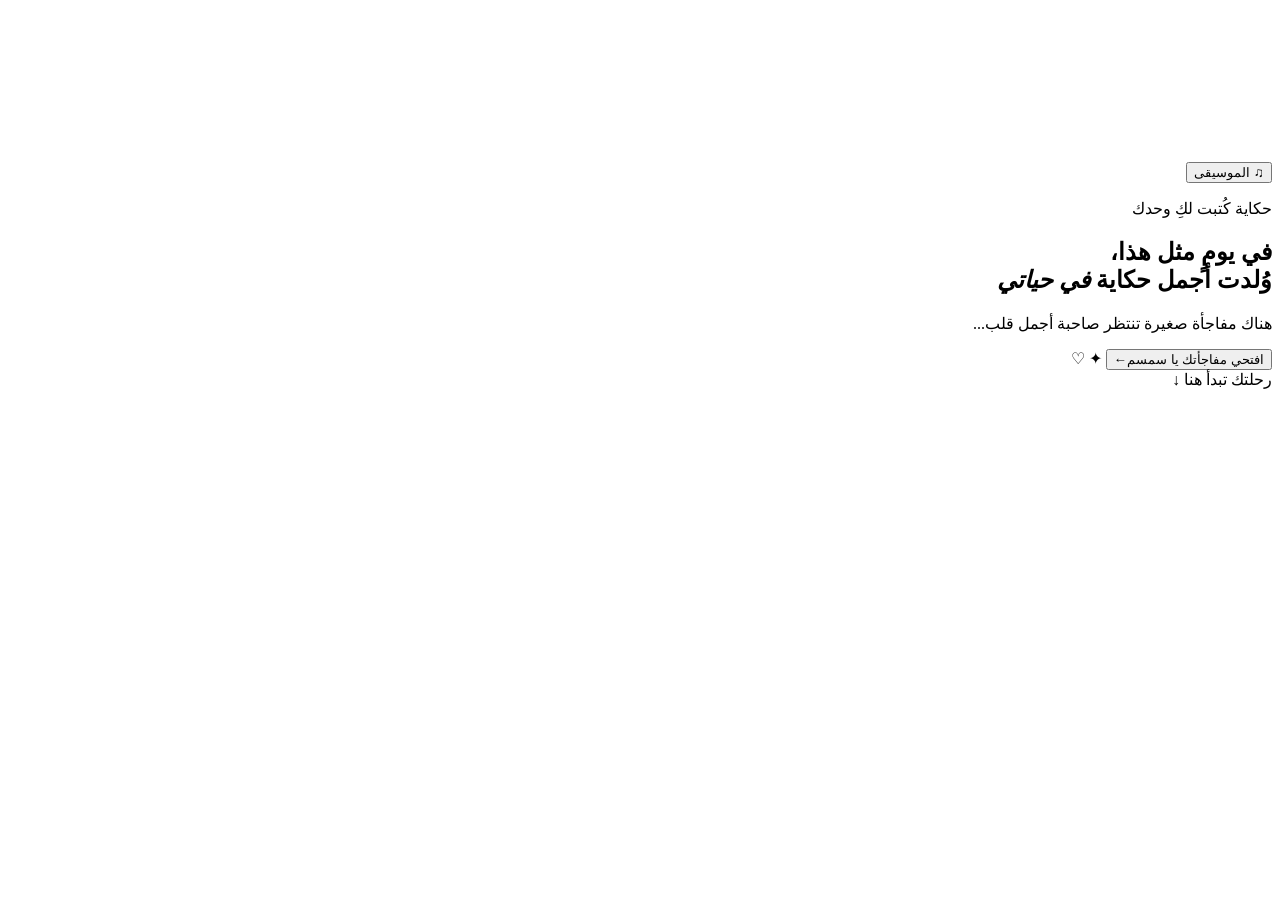
==== index.html @ 2f697efe "Add files via upload" ====
<!doctype html>
<html lang="ar" dir="rtl">
<head>
  <meta charset="utf-8">
  <meta name="viewport" content="width=device-width, initial-scale=1">
  <meta name="theme-color" content="#090609">
  <meta name="description" content="رحلة عيد ميلاد رومانسية صُممت بكل الحب لسماح.">
  <title>Happy Birthday Samah ❤️</title>
  <link rel="preconnect" href="https://fonts.googleapis.com">
  <link rel="preconnect" href="https://fonts.gstatic.com" crossorigin>
  <link href="https://fonts.googleapis.com/css2?family=Amiri:wght@400;700&family=Cairo:wght@400;500;600;700;800&display=swap" rel="stylesheet">
  <link rel="stylesheet" href="style.css">
  <script src="script.js" defer></script>
</head>
<body>
  <div class="starfield" aria-hidden="true"></div>
  <canvas class="fx-canvas" aria-hidden="true"></canvas>
  <div class="ambient-glow" aria-hidden="true"></div>

  <button class="music-toggle" type="button" aria-label="تشغيل الموسيقى" aria-pressed="false">
    <span class="music-icon" aria-hidden="true">♫</span>
    <span class="music-label">الموسيقى</span>
  </button>
  <p class="sr-only music-status" aria-live="polite"></p>

  <main>
    <section class="scene intro is-active" id="intro" aria-labelledby="intro-title">
      <div class="intro-content">
        <p class="eyebrow intro-eyebrow"><span></span> حكاية كُتبت لكِ وحدك <span></span></p>
        <h1 id="intro-title">في يومٍ مثل هذا،<br>وُلدت أجمل حكاية <em>في حياتي</em></h1>
        <p class="intro-note">هناك مفاجأة صغيرة تنتظر صاحبة أجمل قلب...</p>
        <button class="button button-gold start-button" type="button">
          <span>افتحي مفاجأتك يا سمسم</span><span class="button-arrow" aria-hidden="true">←</span>
        </button>
        <span class="intro-orbit orbit-one" aria-hidden="true">✦</span>
        <span class="intro-orbit orbit-two" aria-hidden="true">♡</span>
      </div>
      <span class="scroll-hint">رحلتك تبدأ هنا <span aria-hidden="true">↓</span></span>
    </section>

    <div class="journey" id="journey" hidden>
      <section class="scene birthday section-shell" id="birthday" aria-labelledby="birthday-title">
        <div class="section-inner birthday-inner">
          <p class="eyebrow"><span class="eyebrow-line"></span> الحكاية بدأت في هذا اليوم <span class="eyebrow-line"></span></p>
          <p class="date-label">يومٌ صار للعالم فيه معنى أجمل</p>
          <h2 class="birthday-date" id="birthday-title" aria-label="تاريخ ميلاد سماح">
            <span class="date-day"></span><span class="date-separator">·</span><span class="date-month"></span><span class="date-separator">·</span><span class="date-year"></span>
          </h2>
          <p class="date-caption">هذا اليوم مو مجرد تاريخ،<br>هذا اليوم اللي جت فيه أجمل إنسانة لقلبي</p>
          <div class="date-ornament" aria-hidden="true"><span></span>✦<span></span></div>
        </div>
      </section>

      <section class="scene candles section-shell" id="candles" aria-labelledby="candles-title">
        <div class="section-inner">
          <p class="eyebrow"><span class="eyebrow-line"></span> أغمضي عينيكِ للحظة <span class="eyebrow-line"></span></p>
          <h2 id="candles-title" class="section-title">تمني أمنية <em>يا سمسم</em></h2>
          <p class="section-copy">أتمنى أن تكون سنتك الجديدة أجمل من كل أمنياتك.</p>
          <div class="cake" aria-label="كعكة عيد ميلاد عليها ثلاث شمعات">
            <div class="candles-row">
              <div class="candle"><span class="flame"></span><span class="wick"></span></div>
              <div class="candle candle-tall"><span class="flame"></span><span class="wick"></span></div>
              <div class="candle"><span class="flame"></span><span class="wick"></span></div>
            </div>
            <div class="cake-top"></div>
            <div class="cake-layer cake-layer-top"><span class="icing-drip"></span><span class="icing-drip"></span><span class="icing-drip"></span></div>
            <div class="cake-layer cake-layer-bottom"></div>
            <div class="cake-plate"></div>
          </div>
          <button class="button button-outline blow-button" type="button">أطفئي الشموع <span aria-hidden="true">✧</span></button>
          <p class="candle-message" aria-live="polite"></p>
        </div>
      </section>

      <section class="scene gift-section section-shell" id="gift" aria-labelledby="gift-title">
        <div class="section-inner">
          <p class="eyebrow"><span class="eyebrow-line"></span> شيء صغير من قلبي <span class="eyebrow-line"></span></p>
          <h2 id="gift-title" class="section-title">هذه هديتكِ <em>يا أجملهم</em></h2>
          <p class="section-copy">اضغطي على الصندوق... يمكن أن يخفي أكثر مما تتوقعين.</p>
          <button class="gift-button" type="button" aria-label="افتحي صندوق الهدية">
            <span class="gift-burst" aria-hidden="true"></span>
            <span class="gift-box">
              <span class="gift-lid"><span class="gift-bow"></span></span>
              <span class="gift-body"><span class="gift-ribbon"></span></span>
            </span>
            <span class="gift-ground" aria-hidden="true"></span>
          </button>
          <p class="gift-reveal" aria-live="polite">كل عام وانتي أجمل أقداري <span>يا سماح</span> <b>♥</b></p>
          <span class="gift-hint">المسي الهدية لفتحها</span>
        </div>
      </section>

      <section class="scene letter-section section-shell" id="letter" aria-labelledby="letter-title">
        <div class="letter-card">
          <span class="letter-corner corner-top" aria-hidden="true">✦</span>
          <p class="eyebrow"><span class="eyebrow-line"></span> من قلبي إلى قلبك <span class="eyebrow-line"></span></p>
          <h2 id="letter-title" class="section-title">كلمات <em>لكِ وحدك</em></h2>
          <p class="letter-text" aria-live="polite"></p>
          <span class="typing-cursor" aria-hidden="true"></span>
          <p class="letter-signature">أحبكِ دائمًا <span>♥</span></p>
          <span class="letter-corner corner-bottom" aria-hidden="true">✦</span>
        </div>
      </section>

      <section class="scene memories section-shell" id="memories" aria-labelledby="memories-title">
        <div class="section-inner memories-inner">
          <p class="eyebrow"><span class="eyebrow-line"></span> لحظات أتمنى أن تبقى للأبد <span class="eyebrow-line"></span></p>
          <h2 id="memories-title" class="section-title">أجمل الذكريات <em>معكِ</em></h2>
          <p class="section-copy">كل لحظة معكِ تستحق أن تُحفظ كأنها صورة من أجمل حكاية.</p>
          <div class="memory-gallery" aria-label="معرض ذكريات رومانسي">
            <!-- Replace any memory-art block with: <img class="memory-photo" src="images/samah-1.jpg" alt="وصف الصورة"> -->
            <article class="memory-card memory-one">
              <div class="memory-art art-one" role="img" aria-label="سماء وردية عند الغروب">
                <span class="art-sun"></span><span class="art-horizon"></span><span class="art-heart">♡</span>
              </div>
              <p>غروبٌ يشبه دفء قلبكِ</p>
            </article>
            <article class="memory-card memory-two">
              <div class="memory-art art-two" role="img" aria-label="نجوم مضيئة في ليلة هادئة">
                <span class="art-moon"></span><span class="art-star">✦</span><span class="art-star">✧</span><span class="art-star">✦</span>
              </div>
              <p>ليالٍ يحلو فيها الحديث معكِ</p>
            </article>
            <article class="memory-card memory-three">
              <div class="memory-art art-three" role="img" aria-label="ورود حمراء رومانسية">
                <span class="art-rose">✿</span><span class="art-rose">✿</span><span class="art-rose">✿</span>
              </div>
              <p>وردٌ يذكّرني بأنكِ أجمل</p>
            </article>
          </div>
          <p class="gallery-hint">لإضافة صوركم، استبدلي رسومات البطاقات بصوركِ المفضلة داخل <code>index.html</code></p>
        </div>
      </section>

      <section class="scene finale section-shell" id="finale" aria-labelledby="finale-title">
        <div class="finale-content">
          <p class="eyebrow"><span class="eyebrow-line"></span> وإلى حكاياتٍ أجمل قادمة <span class="eyebrow-line"></span></p>
          <h2 class="samah-name" id="finale-title" aria-label="سماح">SAMAH</h2>
          <span class="finale-heart" aria-hidden="true">♥</span>
          <p class="finale-message">كل عام وانتي حبيبتي،<br>وكل عام وأنا أحبك أكثر من العام اللي قبله <span>❤️</span></p>
          <button class="button button-gold restart-button" type="button"><span>أعيدي عيش المفاجأة</span><span aria-hidden="true">↻</span></button>
          <p class="finale-signature">صُنعت بكل الحب، من أجلكِ أنتِ</p>
        </div>
      </section>
    </div>
  </main>
</body>
</html>
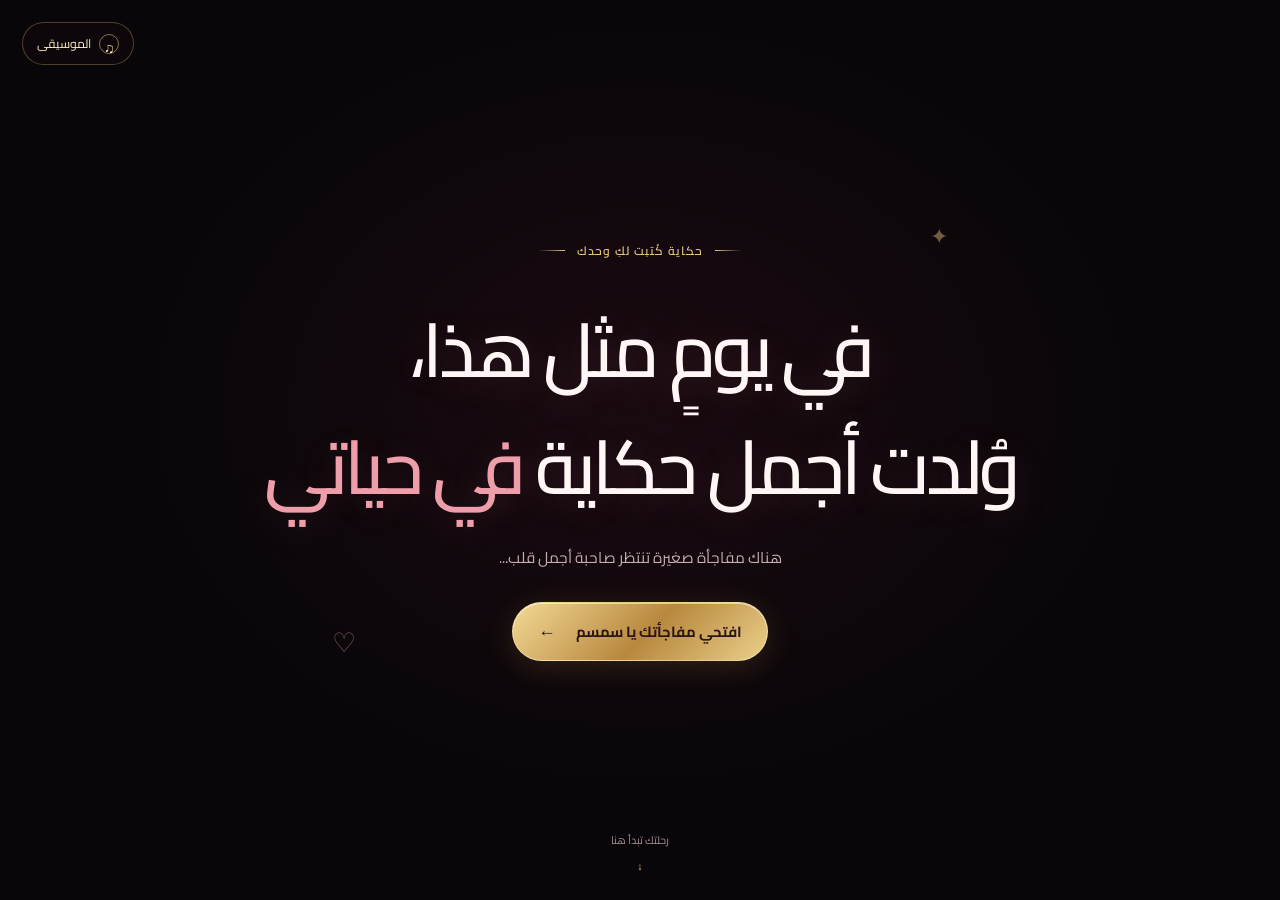
==== commit 8e9dba79: "Fix HTML encoding issues in index.html" ====
--- a/index.html
+++ b/index.html
@@ -128,7 +128,7 @@
               <p>وردٌ يذكّرني بأنكِ أجمل</p>
             </article>
           </div>
-          <p class="gallery-hint">لإضافة صوركم، استبدلي رسومات البطاقات بصوركِ المفضلة داخل <code>index.html</code></p>
+          <p class="gallery-hint">فديتك يا اجمل بنوته بدنيا  <code>Samah and Thabit</code></p>
         </div>
       </section>
 
--- a/style.css
+++ b/style.css
@@ -0,0 +1,195 @@
+@import url("https://fonts.googleapis.com/css2?family=Great+Vibes&display=swap");
+
+:root {
+  color-scheme: dark;
+  --night: #090609;
+  --night-warm: #12090e;
+  --wine: #6f1427;
+  --cherry: #a9233e;
+  --rose: #ee9eaa;
+  --rose-light: #ffdce0;
+  --gold: #e7c77f;
+  --gold-light: #fff0c1;
+  --muted: #c4aeb3;
+  --arabic: "Cairo", "Amiri", serif;
+}
+
+* { box-sizing: border-box; }
+html { scroll-behavior: smooth; scroll-snap-type: y proximity; scrollbar-color: #754251 #10090c; }
+body { margin: 0; min-width: 320px; background: var(--night); color: #fff6f5; font-family: var(--arabic); overflow-x: hidden; }
+button { font: inherit; }
+button:focus-visible { outline: 2px solid var(--gold-light); outline-offset: 5px; }
+.sr-only { position: absolute; width: 1px; height: 1px; padding: 0; margin: -1px; overflow: hidden; clip: rect(0,0,0,0); white-space: nowrap; border: 0; }
+.starfield, .ambient-glow, .fx-canvas { position: fixed; inset: 0; pointer-events: none; }
+.starfield { z-index: 0; opacity: .66; background-image: radial-gradient(1px 1px at 7% 14%, #fff8df 99%, transparent), radial-gradient(1px 1px at 75% 21%, #f6d7dc 99%, transparent), radial-gradient(1.5px 1.5px at 34% 78%, #fff8df 99%, transparent), radial-gradient(1px 1px at 86% 71%, #eac57b 99%, transparent), radial-gradient(1px 1px at 57% 47%, #fff 99%, transparent), radial-gradient(1px 1px at 18% 55%, #f8d5dc 99%, transparent); background-size: 290px 240px; animation: stars-drift 65s linear infinite; }
+.ambient-glow { z-index: 0; opacity: .34; background: radial-gradient(ellipse at 50% 42%, rgba(119, 26, 48, .2), transparent 49%); transition: opacity 1s ease; }
+.fx-canvas { z-index: 8; width: 100%; height: 100%; }
+main, .journey { position: relative; z-index: 1; }
+.music-toggle { position: fixed; z-index: 12; top: 22px; left: 22px; display: flex; align-items: center; gap: 8px; padding: 9px 14px; border: 1px solid rgba(231,199,127,.3); border-radius: 999px; background: rgba(15,9,13,.75); color: var(--gold-light); font-size: .77rem; backdrop-filter: blur(12px); cursor: pointer; transition: background .25s, border-color .25s; }
+.music-toggle:hover, .music-toggle[aria-pressed="true"] { border-color: var(--gold); background: rgba(77,34,41,.85); }
+.music-icon { display: inline-grid; place-items: center; width: 20px; height: 20px; border: 1px solid rgba(231,199,127,.55); border-radius: 50%; font-size: 14px; }
+.music-toggle[aria-pressed="true"] .music-icon { animation: music-pulse 1.1s ease-in-out infinite alternate; }
+.scene { position: relative; min-height: 100svh; scroll-snap-align: start; overflow: hidden; }
+.intro { z-index: 4; display: grid; place-items: center; min-height: 100svh; background: radial-gradient(ellipse at 50% 45%, rgba(58,19,32,.34), transparent 55%), #090609; transition: opacity 1.1s ease, visibility 1.1s ease, transform 1.4s cubic-bezier(.2,.8,.2,1); }
+.intro.is-leaving { opacity: 0; visibility: hidden; transform: scale(1.07); pointer-events: none; }
+.intro-content { position: relative; width: min(810px, 90vw); padding: 76px 24px; text-align: center; animation: intro-rise 1.4s both; }
+.eyebrow { display: flex; justify-content: center; align-items: center; gap: 12px; color: var(--gold); font-size: .75rem; font-weight: 600; letter-spacing: .08em; }
+.intro-eyebrow { margin-bottom: 30px; }
+.intro-eyebrow span { width: 27px; height: 1px; background: linear-gradient(90deg, transparent, var(--gold)); }
+.intro-eyebrow span:first-child { transform: rotate(180deg); }
+h1, h2, p { margin-top: 0; }
+.intro h1 { margin-bottom: 17px; font-size: clamp(2.15rem, 6.4vw, 4.7rem); line-height: 1.55; font-weight: 500; letter-spacing: -.055em; text-shadow: 0 4px 38px rgba(238,158,170,.16); }
+.intro h1 em, .section-title em { color: var(--rose); font-style: normal; }
+.intro-note { color: var(--muted); font-size: .96rem; margin-bottom: 30px; }
+.button { position: relative; display: inline-flex; align-items: center; justify-content: center; gap: 20px; min-height: 53px; padding: 12px 25px; border-radius: 999px; cursor: pointer; transition: transform .3s ease, box-shadow .3s ease, background .3s ease; }
+.button:hover { transform: translateY(-3px); }
+.button-gold { border: 1px solid rgba(255,235,185,.65); background: linear-gradient(135deg, #f3d996, #b8883e 53%, #ebd08c); box-shadow: 0 6px 32px rgba(207,160,79,.18), inset 0 1px rgba(255,255,255,.55); color: #29151a; font-size: .92rem; font-weight: 700; }
+.button-gold:hover { box-shadow: 0 9px 42px rgba(207,160,79,.37), inset 0 1px rgba(255,255,255,.7); }
+.button-arrow { font-size: 1.1rem; transition: transform .3s; }
+.button:hover .button-arrow { transform: translateX(-4px); }
+.intro-orbit { position: absolute; color: var(--gold); opacity: .45; animation: orbit 5s ease-in-out infinite alternate; }
+.orbit-one { top: 9%; right: 12%; font-size: 1.4rem; }
+.orbit-two { bottom: 12%; left: 12%; color: var(--rose); font-size: 1.7rem; animation-delay: -2s; }
+.scroll-hint { position: absolute; bottom: 24px; display: flex; flex-direction: column; align-items: center; gap: 6px; color: #a68d93; font-size: .68rem; }
+.scroll-hint span { color: var(--gold); animation: nudge 1.6s infinite; }
+body.is-open .intro { position: fixed; inset: 0; }
+body.is-open .intro.is-leaving { position: fixed; }
+.section-shell { display: grid; place-items: center; padding: 90px 24px; }
+.section-inner { position: relative; z-index: 1; width: min(800px, 100%); text-align: center; }
+.birthday { background: radial-gradient(ellipse at 50% 48%, rgba(112,29,50,.24), transparent 58%); }
+.birthday-inner { padding: 30px 0; }
+.birthday .eyebrow, .candles .eyebrow, .gift-section .eyebrow, .memories .eyebrow { margin-bottom: 29px; }
+.eyebrow-line { display: inline-block; width: 31px; height: 1px; background: linear-gradient(90deg, transparent, var(--gold)); }
+.eyebrow-line:first-child { transform: rotate(180deg); }
+.date-label { margin-bottom: 10px; color: #c7aeb3; font-size: .87rem; letter-spacing: .04em; }
+.birthday-date { display: flex; align-items: baseline; justify-content: center; gap: clamp(6px, 2.5vw, 22px); margin: 0 0 20px; color: var(--gold-light); font-family: "Amiri", serif; font-size: clamp(4.5rem, 17vw, 9.6rem); font-weight: 700; line-height: 1.12; text-shadow: 0 0 18px rgba(244,202,116,.38), 0 0 70px rgba(244,202,116,.16); direction: ltr; }
+.birthday-date.is-placeholder { font-size: clamp(3rem, 13.5vw, 5.5rem); }
+.birthday-date span:not(.date-separator) { display: inline-block; opacity: 0; transform: translateY(28px) scale(.92); transition: opacity .8s ease, transform .8s cubic-bezier(.2,.8,.2,1); }
+.birthday-date.is-visible span:not(.date-separator) { opacity: 1; transform: translateY(0) scale(1); }
+.birthday-date span:nth-child(3) { transition-delay: .2s; }.birthday-date span:nth-child(5) { transition-delay: .4s; }
+.date-separator { color: rgba(231,199,127,.56); font-size: .58em; }
+.date-caption { color: var(--rose-light); font-size: clamp(1rem, 3.2vw, 1.3rem); line-height: 2; }
+.date-ornament { display: flex; align-items: center; justify-content: center; gap: 14px; margin-top: 31px; color: var(--gold); font-size: .9rem; }
+.date-ornament span { width: 53px; height: 1px; background: linear-gradient(90deg, transparent, rgba(231,199,127,.65)); }
+.date-ornament span:last-child { transform: rotate(180deg); }
+.candles { background: radial-gradient(ellipse at 50% 68%, rgba(116,34,48,.3), transparent 46%); }
+.section-title { margin-bottom: 9px; font-size: clamp(2rem, 5vw, 3.3rem); font-weight: 600; }
+.section-copy { color: var(--muted); font-size: .9rem; line-height: 1.9; }
+.cake { width: 230px; height: 240px; margin: 24px auto 16px; position: relative; filter: drop-shadow(0 10px 24px rgba(116,26,47,.16)); }
+.candles-row { position: absolute; top: 0; left: 0; right: 0; z-index: 3; display: flex; justify-content: center; align-items: flex-end; gap: 23px; height: 92px; }
+.candle { position: relative; width: 11px; height: 63px; border-radius: 5px 5px 2px 2px; background: repeating-linear-gradient(135deg, #f9e3b2 0 7px, #b92b49 7px 12px); box-shadow: inset -3px 0 4px rgba(67,19,31,.25); }
+.candle-tall { height: 78px; }
+.wick { position: absolute; top: -6px; left: 5px; width: 2px; height: 8px; background: #26171a; }
+.flame { position: absolute; z-index: 2; top: -27px; left: 2px; width: 8px; height: 21px; border-radius: 60% 40% 55% 45%; background: radial-gradient(ellipse at 50% 68%, #fff8c7 0 17%, #ffd768 38%, #ff8b38 71%, rgba(255,102,43,0) 100%); filter: drop-shadow(0 0 9px #ffb64f); transform-origin: 50% 90%; animation: flame-flicker .15s ease-in-out infinite alternate; }
+.cake-top { position: absolute; top: 82px; left: 29px; width: 172px; height: 29px; border-radius: 50%; background: linear-gradient(180deg, #ffe9d9, #efa9a1); z-index: 2; box-shadow: inset 0 -7px 0 rgba(155,49,66,.22); }
+.cake-layer { position: absolute; left: 29px; width: 172px; background: linear-gradient(90deg, #8c203a, #c34452 50%, #841c38); box-shadow: inset 0 -9px rgba(70,13,35,.28); }
+.cake-layer-top { top: 96px; height: 51px; z-index: 1; }
+.cake-layer-bottom { top: 139px; height: 52px; border-radius: 0 0 20px 20px; }
+.icing-drip { position: absolute; top: 0; width: 13px; height: 14px; border-radius: 0 0 8px 8px; background: #f3b6ad; }
+.icing-drip:nth-child(1) { left: 33px; height: 18px; }.icing-drip:nth-child(2) { left: 87px; height: 22px; }.icing-drip:nth-child(3) { right: 29px; height: 16px; }
+.cake-plate { position: absolute; bottom: 33px; left: 16px; width: 198px; height: 21px; border-radius: 50%; background: linear-gradient(180deg, #f8dfac, #a97936); box-shadow: 0 7px 15px rgba(0,0,0,.25); }
+.button-outline { border: 1px solid rgba(231,199,127,.65); background: rgba(35,12,22,.55); color: var(--gold-light); font-size: .88rem; }
+.button-outline:hover { background: rgba(91,28,47,.55); box-shadow: 0 5px 28px rgba(177,54,78,.2); }
+.blow-button { min-width: 172px; }
+.candle-message { min-height: 26px; margin: 13px 0 0; color: var(--rose-light); font-size: .9rem; opacity: 0; transition: opacity .6s; }
+.candle-message.is-visible { opacity: 1; }
+.candles.is-blown .flame { opacity: 0; transform: scale(.2) translateY(-15px); transition: opacity .7s, transform .7s; }
+.candles.is-blown .candle { filter: brightness(.72); }
+.gift-section { background: radial-gradient(ellipse at 50% 68%, rgba(131,27,51,.23), transparent 40%); }
+.gift-button { display: block; position: relative; width: 240px; height: 235px; margin: 27px auto 0; padding: 0; border: 0; background: transparent; cursor: pointer; perspective: 700px; }
+.gift-box { position: absolute; inset: 0; z-index: 2; }
+.gift-body { position: absolute; left: 46px; top: 88px; width: 148px; height: 112px; border: 1px solid rgba(255,218,156,.65); border-radius: 3px 3px 12px 12px; background: linear-gradient(130deg, #bb3348, #75152c 64%, #571026); box-shadow: inset -12px 0 18px rgba(43,7,21,.24), inset 0 2px rgba(255,208,156,.4), 0 20px 32px rgba(0,0,0,.24); }
+.gift-ribbon { position: absolute; top: 0; left: 62px; width: 24px; height: 100%; background: linear-gradient(90deg, #c39a52, #ffe5a0 47%, #ba8c43); }
+.gift-lid { position: absolute; z-index: 3; top: 74px; left: 37px; width: 166px; height: 28px; border: 1px solid rgba(255,226,164,.75); border-radius: 4px; background: linear-gradient(180deg, #e1b866, #b8883e 80%); box-shadow: inset 0 2px rgba(255,248,207,.5), 0 4px 7px rgba(0,0,0,.25); transform-origin: 15% 100%; transition: transform .9s cubic-bezier(.2,.8,.2,1), top .9s; }
+.gift-bow { position: absolute; left: 67px; top: -24px; width: 31px; height: 24px; border: 5px solid #e8c879; border-radius: 50% 50% 12% 50%; transform: rotate(23deg); }
+.gift-bow::after { content: ""; position: absolute; left: 0; top: -5px; width: 28px; height: 24px; border: 5px solid #f4d791; border-radius: 50% 50% 50% 12%; transform: rotate(-48deg); }
+.gift-ground { position: absolute; bottom: 23px; left: 31px; width: 178px; height: 18px; border-radius: 50%; background: rgba(0,0,0,.38); filter: blur(8px); }
+.gift-button:hover .gift-box { animation: gift-wiggle .6s ease-in-out; }
+.gift-button.is-open .gift-lid { top: 43px; transform: rotate(-26deg) translate(-9px, -15px); }
+.gift-burst { position: absolute; inset: 14px; z-index: 1; border-radius: 50%; background: radial-gradient(circle, rgba(255,218,140,.28), transparent 65%); opacity: 0; transform: scale(.4); transition: opacity .8s, transform .9s; }
+.gift-button.is-open .gift-burst { opacity: 1; transform: scale(1.2); }
+.gift-reveal { display: none; margin: 6px 0 0; color: var(--gold-light); font-size: clamp(1.2rem, 4vw, 1.7rem); font-weight: 600; text-shadow: 0 0 24px rgba(231,199,127,.3); }
+.gift-reveal span { color: var(--rose); }.gift-reveal b { color: #f26a7e; }
+.gift-reveal.is-visible { display: block; animation: reveal-up .8s both; }
+.gift-hint { display: block; margin-top: 5px; color: #8f777e; font-size: .7rem; }
+.gift-button.is-open ~ .gift-hint { opacity: 0; }
+.letter-section { padding-top: 120px; padding-bottom: 120px; background: radial-gradient(ellipse at 50% 50%, rgba(96,29,49,.16), transparent 60%); }
+.letter-card { position: relative; width: min(760px, 100%); min-height: 390px; padding: clamp(29px, 7vw, 65px); border: 1px solid rgba(231,199,127,.3); border-radius: 4px; background: linear-gradient(145deg, rgba(33,17,25,.82), rgba(17,11,15,.9)); box-shadow: 0 22px 90px rgba(0,0,0,.25), inset 0 0 50px rgba(165,65,84,.05); text-align: center; }
+.letter-card::before { content: ""; position: absolute; inset: 8px; border: 1px solid rgba(231,199,127,.1); pointer-events: none; }
+.letter-card .eyebrow { margin-bottom: 11px; }
+.letter-card .section-title { margin-bottom: 22px; }
+.letter-text { min-height: 150px; margin-bottom: 3px; color: #f6e5e6; font-size: clamp(.95rem, 2.5vw, 1.15rem); line-height: 2.4; }
+.typing-cursor { display: inline-block; width: 2px; height: 1.15em; margin-right: 4px; background: var(--gold); vertical-align: middle; animation: cursor-blink .75s steps(2) infinite; }
+.letter-signature { margin: 17px 0 0; color: var(--gold); font-family: "Amiri", serif; font-size: 1.3rem; opacity: 0; transition: opacity .7s; }
+.letter-signature.is-visible { opacity: 1; }
+.letter-signature span { color: #e87584; }
+.letter-corner { position: absolute; color: var(--gold); opacity: .65; }
+.corner-top { top: 13px; right: 16px; }.corner-bottom { bottom: 13px; left: 16px; }
+.memories { background: radial-gradient(ellipse at 50% 55%, rgba(108,29,48,.17), transparent 59%); }
+.memories-inner { width: min(920px, 100%); }
+.memory-gallery { display: grid; grid-template-columns: repeat(3, 1fr); gap: 20px; margin-top: 38px; }
+.memory-card { position: relative; padding: 9px 9px 15px; border: 1px solid rgba(234,197,173,.15); background: linear-gradient(145deg, rgba(56,28,38,.68), rgba(24,16,22,.78)); box-shadow: 0 12px 28px rgba(0,0,0,.18); transform: rotate(-1.5deg); transition: transform .45s, border-color .45s, box-shadow .45s; }
+.memory-card:nth-child(2) { transform: rotate(1.6deg) translateY(13px); }.memory-card:nth-child(3) { transform: rotate(-.8deg); }
+.memory-card:hover { z-index: 2; border-color: rgba(231,199,127,.55); box-shadow: 0 18px 42px rgba(0,0,0,.35); transform: translateY(-8px) rotate(0) scale(1.035); }
+.memory-card p { margin: 12px 2px 0; color: #ead9db; font-size: .78rem; }
+.memory-art { position: relative; display: grid; place-items: center; height: clamp(130px, 23vw, 210px); overflow: hidden; }
+.memory-photo { display: block; width: 100%; height: clamp(130px, 23vw, 210px); object-fit: cover; }
+.art-one { background: linear-gradient(180deg, #39243a, #99536b 49%, #eea083 73%, #3b2030 74%); }
+.art-sun { position: absolute; top: 31%; width: 55px; height: 55px; border-radius: 50%; background: #f5c393; box-shadow: 0 0 34px rgba(255,204,165,.68); }
+.art-horizon { position: absolute; bottom: 0; width: 120%; height: 34%; background: linear-gradient(165deg, transparent 10%, #371a2b 11% 22%, transparent 23%), linear-gradient(12deg, #251522 20%, #482239 21% 31%, transparent 32%); }
+.art-heart { position: absolute; z-index: 1; top: 15%; color: rgba(255,233,212,.75); font-family: "Amiri", serif; font-size: 1.7rem; }
+.art-two { background: radial-gradient(ellipse at 50% 105%, #54233e, #1d1424 54%, #10101b); }
+.art-moon { position: absolute; top: 28%; left: 27%; width: 48px; height: 48px; border-radius: 50%; background: #f3d8b2; box-shadow: 0 0 35px rgba(255,221,167,.23); }
+.art-moon::after { content: ""; position: absolute; top: -8px; left: 14px; width: 48px; height: 48px; border-radius: 50%; background: #201627; }
+.art-star { position: absolute; color: #ffe4a8; font-size: 1rem; animation: star-twinkle 2s infinite alternate; }
+.art-star:nth-of-type(2) { top: 22%; right: 23%; }.art-star:nth-of-type(3) { top: 60%; right: 20%; animation-delay: .7s; }.art-star:nth-of-type(4) { top: 38%; left: 19%; animation-delay: 1.1s; }
+.art-three { background: radial-gradient(ellipse at 50% 75%, #a44755, #452036 68%, #241522); }
+.art-rose { position: absolute; color: #f58b94; font-size: clamp(2.1rem, 6vw, 3.5rem); filter: drop-shadow(0 0 13px rgba(251,127,140,.45)); }
+.art-rose:nth-child(1) { left: 19%; top: 34%; transform: rotate(-17deg); }.art-rose:nth-child(2) { top: 19%; font-size: clamp(2.7rem, 8vw, 4.1rem); color: #ffc0ad; }.art-rose:nth-child(3) { right: 18%; top: 39%; transform: rotate(17deg); }
+.gallery-hint { margin: 34px 0 0; color: #a48a91; font-size: .74rem; }
+.gallery-hint code { color: var(--gold); direction: ltr; unicode-bidi: embed; }
+.finale { min-height: 110svh; background: radial-gradient(ellipse at 50% 47%, rgba(111,24,49,.35), transparent 52%), linear-gradient(180deg, rgba(9,6,9,.2), #090609); }
+.finale-content { position: relative; z-index: 1; width: min(850px, 100%); text-align: center; }
+.finale-content .eyebrow { margin-bottom: 8px; }
+.samah-name { margin: 0; color: var(--gold-light); direction: ltr; font-family: "Great Vibes", "Amiri", serif; font-size: clamp(2.8rem, 11vw, 7rem); font-weight: 400; line-height: 1.3; letter-spacing: .025em; text-shadow: 0 0 18px rgba(255,228,167,.55), 0 0 60px rgba(255,189,101,.33); animation: name-glow 3s ease-in-out infinite alternate; }
+.finale-heart { display: block; margin: -8px 0 16px; color: #e96078; font-size: 1.6rem; text-shadow: 0 0 19px rgba(255,93,119,.7); animation: heart-beat 1.6s infinite; }
+.finale-message { margin-bottom: 28px; color: #fff0ee; font-size: clamp(1.5rem, 5vw, 2.6rem); font-weight: 600; line-height: 1.85; text-shadow: 0 0 32px rgba(233,145,152,.15); }
+.finale-message span { white-space: nowrap; }
+.finale-signature { margin: 27px 0 0; color: #ad979c; font-family: "Amiri", serif; font-size: 1rem; }
+.music-bars { display: inline-flex; align-items: center; gap: 2px; height: 13px; }
+.music-bars i { width: 2px; height: 4px; background: var(--gold); animation: music-bar .5s ease-in-out infinite alternate; }
+.music-bars i:nth-child(2) { animation-delay: .15s; }.music-bars i:nth-child(3) { animation-delay: .3s; }
+
+@keyframes stars-drift { to { background-position: 290px -240px; } }
+@keyframes intro-rise { from { opacity: 0; transform: translateY(20px); } to { opacity: 1; transform: translateY(0); } }
+@keyframes orbit { to { transform: translateY(-12px) rotate(14deg); opacity: .85; } }
+@keyframes nudge { 50% { transform: translateY(5px); } }
+@keyframes flame-flicker { from { transform: rotate(-5deg) scale(.96); } to { transform: rotate(5deg) scale(1.04); } }
+@keyframes gift-wiggle { 0%, 100% { transform: rotate(0); } 25% { transform: rotate(-3deg); } 75% { transform: rotate(3deg); } }
+@keyframes reveal-up { from { opacity: 0; transform: translateY(15px); } to { opacity: 1; transform: translateY(0); } }
+@keyframes cursor-blink { to { visibility: hidden; } }
+@keyframes star-twinkle { to { opacity: .35; transform: scale(.8); } }
+@keyframes name-glow { to { text-shadow: 0 0 25px rgba(255,228,167,.82), 0 0 90px rgba(255,189,101,.45); } }
+@keyframes heart-beat { 0%, 100% { transform: scale(1); } 12% { transform: scale(1.2); } 24% { transform: scale(1); } 36% { transform: scale(1.12); } }
+@keyframes music-pulse { to { box-shadow: 0 0 12px rgba(231,199,127,.65); } }
+@keyframes music-bar { to { height: 12px; } }
+
+@media (max-width: 650px) {
+  .music-toggle { top: 13px; left: 13px; padding: 7px 11px; }
+  .music-label { font-size: .7rem; }
+  .intro-content { padding: 65px 9px; }
+  .intro h1 { line-height: 1.65; }
+  .intro-note { font-size: .82rem; }
+  .section-shell { padding: 78px 21px; }
+  .birthday-date { gap: 4px; font-size: clamp(4rem, 19vw, 7rem); }
+  .memory-gallery { gap: 9px; }
+  .memory-card { padding: 6px 6px 11px; }
+  .memory-card p { font-size: .64rem; line-height: 1.8; }
+  .memory-art { height: clamp(108px, 37vw, 170px); }
+  .memory-photo { height: clamp(108px, 37vw, 170px); }
+  .letter-section { padding: 85px 18px; }
+  .letter-card { min-height: 400px; padding: 36px 23px; }
+}
+@media (prefers-reduced-motion: reduce) {
+  *, *::before, *::after { scroll-behavior: auto !important; animation-duration: .01ms !important; animation-iteration-count: 1 !important; transition-duration: .01ms !important; }
+}
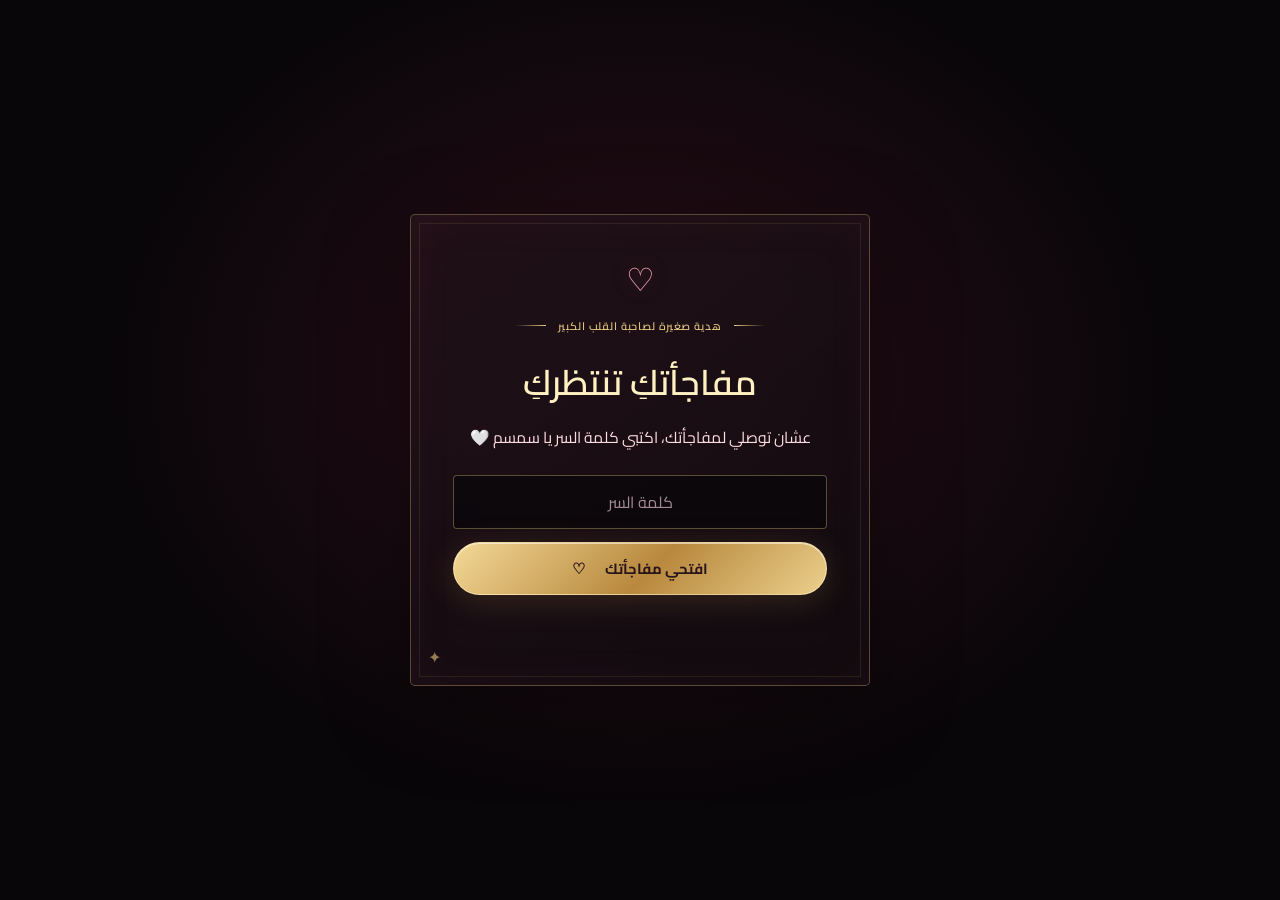
==== commit 7c539ceb: "Fix HTML encoding issues in index.html" ====
--- a/index.html
+++ b/index.html
@@ -12,18 +12,34 @@
   <link rel="stylesheet" href="style.css">
   <script src="script.js" defer></script>
 </head>
-<body>
+<body class="is-locked">
   <div class="starfield" aria-hidden="true"></div>
   <canvas class="fx-canvas" aria-hidden="true"></canvas>
   <div class="ambient-glow" aria-hidden="true"></div>
 
-  <button class="music-toggle" type="button" aria-label="تشغيل الموسيقى" aria-pressed="false">
+  <section class="surprise-lock" aria-labelledby="lock-title">
+    <div class="lock-card">
+      <span class="lock-heart" aria-hidden="true">♡</span>
+      <p class="eyebrow"><span class="eyebrow-line"></span> هدية صغيرة لصاحبة القلب الكبير <span class="eyebrow-line"></span></p>
+      <h1 id="lock-title" class="lock-title">مفاجأتكِ تنتظركِ</h1>
+      <p class="lock-copy">عشان توصلي لمفاجأتك، اكتبي كلمة السر يا سمسم 🤍</p>
+      <form class="lock-form">
+        <label class="sr-only" for="surprise-password">كلمة السر</label>
+        <input id="surprise-password" class="lock-input" type="password" placeholder="كلمة السر" autocomplete="off" required>
+        <button class="button button-gold lock-submit" type="submit"><span>افتحي مفاجأتك</span><span aria-hidden="true">♡</span></button>
+        <p class="lock-error" aria-live="polite"></p>
+      </form>
+      <span class="lock-ornament" aria-hidden="true">✦</span>
+    </div>
+  </section>
+
+  <button class="music-toggle" type="button" aria-label="تشغيل الموسيقى" aria-pressed="false" hidden>
     <span class="music-icon" aria-hidden="true">♫</span>
     <span class="music-label">الموسيقى</span>
   </button>
   <p class="sr-only music-status" aria-live="polite"></p>
 
-  <main>
+  <main hidden>
     <section class="scene intro is-active" id="intro" aria-labelledby="intro-title">
       <div class="intro-content">
         <p class="eyebrow intro-eyebrow"><span></span> حكاية كُتبت لكِ وحدك <span></span></p>
@@ -128,7 +144,7 @@
               <p>وردٌ يذكّرني بأنكِ أجمل</p>
             </article>
           </div>
-          <p class="gallery-hint">فديتك يا اجمل بنوته بدنيا  <code>Samah and Thabit</code></p>
+          
         </div>
       </section>
 
--- a/style.css
+++ b/style.css
@@ -25,6 +25,25 @@
 .ambient-glow { z-index: 0; opacity: .34; background: radial-gradient(ellipse at 50% 42%, rgba(119, 26, 48, .2), transparent 49%); transition: opacity 1s ease; }
 .fx-canvas { z-index: 8; width: 100%; height: 100%; }
 main, .journey { position: relative; z-index: 1; }
+.surprise-lock { position: fixed; inset: 0; z-index: 20; display: grid; place-items: center; overflow-y: auto; padding: 28px 20px; background: radial-gradient(ellipse at 50% 42%, rgba(86,24,43,.43), transparent 58%), #090609; transition: opacity .65s ease, visibility .65s ease, transform .8s cubic-bezier(.2,.8,.2,1); }
+.surprise-lock[hidden], .music-toggle[hidden] { display: none !important; }
+.surprise-lock.is-unlocking { opacity: 0; visibility: hidden; transform: scale(1.035); pointer-events: none; }
+.lock-card { position: relative; width: min(460px, 100%); padding: clamp(30px, 7vw, 52px) clamp(22px, 6vw, 42px); border: 1px solid rgba(231,199,127,.32); border-radius: 5px; background: linear-gradient(145deg, rgba(33,17,25,.88), rgba(17,11,15,.94)); box-shadow: 0 22px 90px rgba(0,0,0,.32), inset 0 0 50px rgba(165,65,84,.06); text-align: center; animation: lock-arrive .9s both; }
+.lock-card::before { position: absolute; inset: 8px; border: 1px solid rgba(231,199,127,.1); content: ""; pointer-events: none; }
+.lock-heart { display: block; margin: 0 auto 17px; color: var(--rose); font-family: "Amiri", serif; font-size: 2rem; line-height: 1; text-shadow: 0 0 22px rgba(238,158,170,.4); }
+.lock-card .eyebrow { margin-bottom: 13px; font-size: .68rem; }
+.lock-title { margin-bottom: 8px; color: var(--gold-light); font-size: clamp(1.65rem, 6vw, 2.2rem); font-weight: 600; }
+.lock-copy { margin-bottom: 23px; color: var(--rose-light); font-size: clamp(.85rem, 3.2vw, .98rem); line-height: 1.9; }
+.lock-form { display: grid; gap: 13px; }
+.lock-input { width: 100%; min-height: 51px; padding: 11px 15px; border: 1px solid rgba(231,199,127,.36); border-radius: 4px; background: rgba(8,6,9,.7); color: #fff6f5; font: inherit; text-align: center; outline: none; transition: border-color .25s, box-shadow .25s; }
+.lock-input::placeholder { color: #a48a91; }
+.lock-input:focus { border-color: var(--gold); box-shadow: 0 0 0 3px rgba(231,199,127,.1); }
+.lock-input[aria-invalid="true"] { border-color: #e87584; }
+.lock-submit { width: 100%; min-height: 50px; }
+.lock-error { min-height: 25px; margin: 0; color: #f0a3ae; font-size: .82rem; }
+.lock-error.is-error { animation: lock-shake .35s ease; }
+.lock-ornament { position: absolute; bottom: 13px; left: 17px; color: var(--gold); opacity: .6; }
+.is-locked { overflow: hidden; }
 .music-toggle { position: fixed; z-index: 12; top: 22px; left: 22px; display: flex; align-items: center; gap: 8px; padding: 9px 14px; border: 1px solid rgba(231,199,127,.3); border-radius: 999px; background: rgba(15,9,13,.75); color: var(--gold-light); font-size: .77rem; backdrop-filter: blur(12px); cursor: pointer; transition: background .25s, border-color .25s; }
 .music-toggle:hover, .music-toggle[aria-pressed="true"] { border-color: var(--gold); background: rgba(77,34,41,.85); }
 .music-icon { display: inline-grid; place-items: center; width: 20px; height: 20px; border: 1px solid rgba(231,199,127,.55); border-radius: 50%; font-size: 14px; }
@@ -173,6 +192,8 @@
 @keyframes heart-beat { 0%, 100% { transform: scale(1); } 12% { transform: scale(1.2); } 24% { transform: scale(1); } 36% { transform: scale(1.12); } }
 @keyframes music-pulse { to { box-shadow: 0 0 12px rgba(231,199,127,.65); } }
 @keyframes music-bar { to { height: 12px; } }
+@keyframes lock-arrive { from { opacity: 0; transform: translateY(17px) scale(.98); } to { opacity: 1; transform: translateY(0) scale(1); } }
+@keyframes lock-shake { 25% { transform: translateX(5px); } 50% { transform: translateX(-5px); } 75% { transform: translateX(3px); } }
 
 @media (max-width: 650px) {
   .music-toggle { top: 13px; left: 13px; padding: 7px 11px; }
